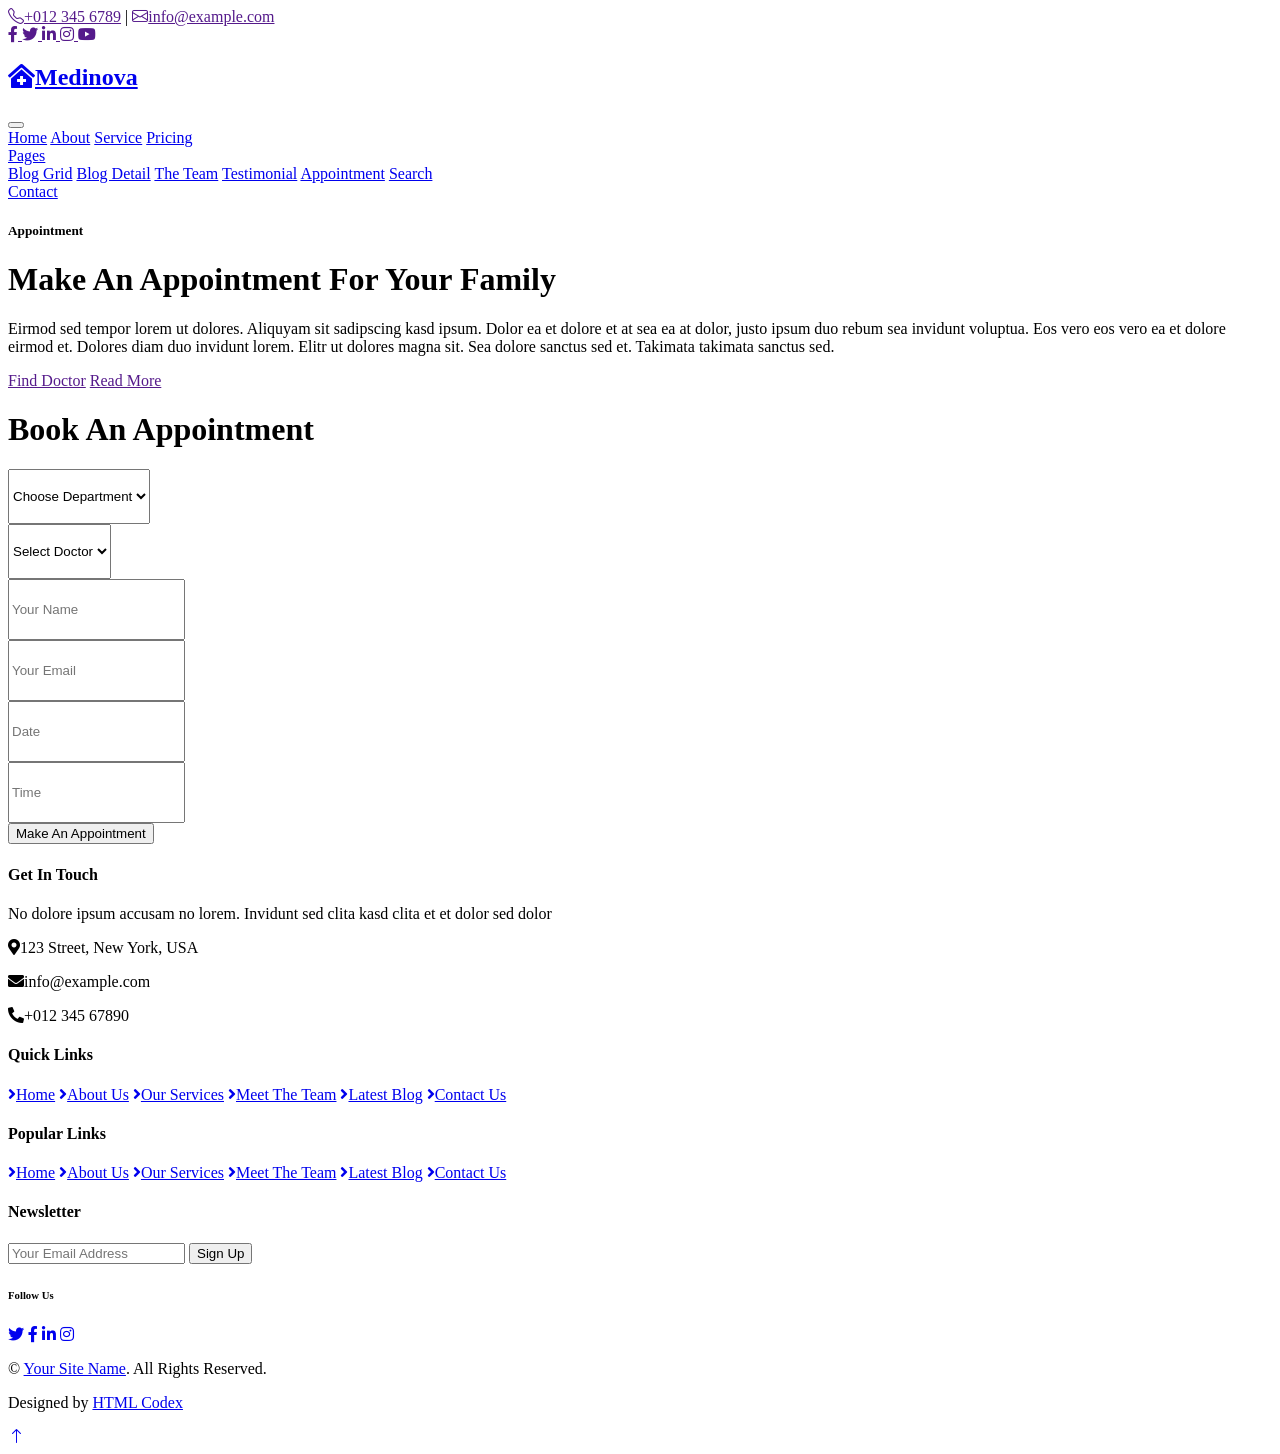
==== appointment.html @ 6d7dc4d3 "Add files via upload" ====
<!DOCTYPE html>
<html lang="en">

<head>
    <meta charset="utf-8">
    <title>MEDINOVA - Hospital Website Template</title>
    <meta content="width=device-width, initial-scale=1.0" name="viewport">
    <meta content="Free HTML Templates" name="keywords">
    <meta content="Free HTML Templates" name="description">

    <!-- Favicon -->
    <link href="img/favicon.ico" rel="icon">

    <!-- Google Web Fonts -->
    <link rel="preconnect" href="https://fonts.gstatic.com">
    <link href="https://fonts.googleapis.com/css2?family=Roboto+Condensed:wght@400;700&family=Roboto:wght@400;700&display=swap" rel="stylesheet">  

    <!-- Icon Font Stylesheet -->
    <link href="https://cdnjs.cloudflare.com/ajax/libs/font-awesome/5.15.0/css/all.min.css" rel="stylesheet">
    <link href="https://cdn.jsdelivr.net/npm/bootstrap-icons@1.4.1/font/bootstrap-icons.css" rel="stylesheet">

    <!-- Libraries Stylesheet -->
    <link href="lib/owlcarousel/assets/owl.carousel.min.css" rel="stylesheet">
    <link href="lib/tempusdominus/css/tempusdominus-bootstrap-4.min.css" rel="stylesheet" />

    <!-- Customized Bootstrap Stylesheet -->
    <link href="css/bootstrap.min.css" rel="stylesheet">

    <!-- Template Stylesheet -->
    <link href="css/style.css" rel="stylesheet">
</head>

<body>
    <!-- Topbar Start -->
    <div class="container-fluid py-2 border-bottom d-none d-lg-block">
        <div class="container">
            <div class="row">
                <div class="col-md-6 text-center text-lg-start mb-2 mb-lg-0">
                    <div class="d-inline-flex align-items-center">
                        <a class="text-decoration-none text-body pe-3" href=""><i class="bi bi-telephone me-2"></i>+012 345 6789</a>
                        <span class="text-body">|</span>
                        <a class="text-decoration-none text-body px-3" href=""><i class="bi bi-envelope me-2"></i>info@example.com</a>
                    </div>
                </div>
                <div class="col-md-6 text-center text-lg-end">
                    <div class="d-inline-flex align-items-center">
                        <a class="text-body px-2" href="">
                            <i class="fab fa-facebook-f"></i>
                        </a>
                        <a class="text-body px-2" href="">
                            <i class="fab fa-twitter"></i>
                        </a>
                        <a class="text-body px-2" href="">
                            <i class="fab fa-linkedin-in"></i>
                        </a>
                        <a class="text-body px-2" href="">
                            <i class="fab fa-instagram"></i>
                        </a>
                        <a class="text-body ps-2" href="">
                            <i class="fab fa-youtube"></i>
                        </a>
                    </div>
                </div>
            </div>
        </div>
    </div>
    <!-- Topbar End -->


    <!-- Navbar Start -->
    <div class="container-fluid sticky-top bg-white shadow-sm mb-5">
        <div class="container">
            <nav class="navbar navbar-expand-lg bg-white navbar-light py-3 py-lg-0">
                <a href="index.html" class="navbar-brand">
                    <h1 class="m-0 text-uppercase text-primary"><i class="fa fa-clinic-medical me-2"></i>Medinova</h1>
                </a>
                <button class="navbar-toggler" type="button" data-bs-toggle="collapse" data-bs-target="#navbarCollapse">
                    <span class="navbar-toggler-icon"></span>
                </button>
                <div class="collapse navbar-collapse" id="navbarCollapse">
                    <div class="navbar-nav ms-auto py-0">
                        <a href="index.html" class="nav-item nav-link">Home</a>
                        <a href="about.html" class="nav-item nav-link">About</a>
                        <a href="service.html" class="nav-item nav-link">Service</a>
                        <a href="price.html" class="nav-item nav-link">Pricing</a>
                        <div class="nav-item dropdown">
                            <a href="#" class="nav-link dropdown-toggle active" data-bs-toggle="dropdown">Pages</a>
                            <div class="dropdown-menu m-0">
                                <a href="blog.html" class="dropdown-item">Blog Grid</a>
                                <a href="detail.html" class="dropdown-item">Blog Detail</a>
                                <a href="team.html" class="dropdown-item">The Team</a>
                                <a href="testimonial.html" class="dropdown-item">Testimonial</a>
                                <a href="appointment.html" class="dropdown-item active">Appointment</a>
                                <a href="search.html" class="dropdown-item">Search</a>
                            </div>
                        </div>
                        <a href="contact.html" class="nav-item nav-link">Contact</a>
                    </div>
                </div>
            </nav>
        </div>
    </div>
    <!-- Navbar End -->


    <!-- Appointment Start -->
    <div class="container-fluid py-5">
        <div class="container">
            <div class="row gx-5">
                <div class="col-lg-6 mb-5 mb-lg-0">
                    <div class="mb-4">
                        <h5 class="d-inline-block text-primary text-uppercase border-bottom border-5">Appointment</h5>
                        <h1 class="display-4">Make An Appointment For Your Family</h1>
                    </div>
                    <p class="mb-5">Eirmod sed tempor lorem ut dolores. Aliquyam sit sadipscing kasd ipsum. Dolor ea et dolore et at sea ea at dolor, justo ipsum duo rebum sea invidunt voluptua. Eos vero eos vero ea et dolore eirmod et. Dolores diam duo invidunt lorem. Elitr ut dolores magna sit. Sea dolore sanctus sed et. Takimata takimata sanctus sed.</p>
                    <a class="btn btn-primary rounded-pill py-3 px-5 me-3" href="">Find Doctor</a>
                    <a class="btn btn-outline-primary rounded-pill py-3 px-5" href="">Read More</a>
                </div>
                <div class="col-lg-6">
                    <div class="bg-light text-center rounded p-5">
                        <h1 class="mb-4">Book An Appointment</h1>
                        <form action="mail.php"
                        method="post">
                            <div class="row g-3">
                                <div class="col-12 col-sm-6">
                                    <select name = "department" class="form-select bg-white border-0" style="height: 55px;">
                                        <option selected>Choose Department</option>
                                        <option value="1">Department 1</option>
                                        <option value="2">Department 2</option>
                                        <option value="3">Department 3</option>
                                    </select>
                                </div>
                                <div class="col-12 col-sm-6">
                                    <select name = "doctor" class="form-select bg-white border-0" style="height: 55px;">
                                        <option selected>Select Doctor</option>
                                        <option value="1">Doctor 1</option>
                                        <option value="2">Doctor 2</option>
                                        <option value="3">Doctor 3</option>
                                    </select>
                                </div>
                                <div class="col-12 col-sm-6">
                                    <input type="text" name = "name" class="form-control bg-white border-0" placeholder="Your Name" style="height: 55px;">
                                </div>
                                <div class="col-12 col-sm-6">
                                    <input type="email" name="email" class="form-control bg-white border-0" placeholder="Your Email" style="height: 55px;">
                                </div>
                                <div class="col-12 col-sm-6">
                                    <div class="date" id="date" data-target-input="nearest">
                                        <input type="text" name="date"
                                            class="form-control bg-white border-0 datetimepicker-input"
                                            placeholder="Date" data-target="#date" data-toggle="datetimepicker" style="height: 55px;">
                                    </div>
                                </div>
                                <div class="col-12 col-sm-6">
                                    <div class="time" id="time" data-target-input="nearest">
                                        <input type="text" name="time"
                                            class="form-control bg-white border-0 datetimepicker-input"
                                            placeholder="Time" data-target="#time" data-toggle="datetimepicker" style="height: 55px;">
                                    </div>
                                </div>
                                <div class="col-12">
                                    <button class="btn btn-primary w-100 py-3" type="submit">Make An Appointment</button>
                                </div>
                            </div>
                        </form>
                    </div>
                </div>
            </div>
        </div>
    </div>
    <!-- Appointment End -->


    <!-- Footer Start -->
    <div class="container-fluid bg-dark text-light mt-5 py-5">
        <div class="container py-5">
            <div class="row g-5">
                <div class="col-lg-3 col-md-6">
                    <h4 class="d-inline-block text-primary text-uppercase border-bottom border-5 border-secondary mb-4">Get In Touch</h4>
                    <p class="mb-4">No dolore ipsum accusam no lorem. Invidunt sed clita kasd clita et et dolor sed dolor</p>
                    <p class="mb-2"><i class="fa fa-map-marker-alt text-primary me-3"></i>123 Street, New York, USA</p>
                    <p class="mb-2"><i class="fa fa-envelope text-primary me-3"></i>info@example.com</p>
                    <p class="mb-0"><i class="fa fa-phone-alt text-primary me-3"></i>+012 345 67890</p>
                </div>
                <div class="col-lg-3 col-md-6">
                    <h4 class="d-inline-block text-primary text-uppercase border-bottom border-5 border-secondary mb-4">Quick Links</h4>
                    <div class="d-flex flex-column justify-content-start">
                        <a class="text-light mb-2" href="#"><i class="fa fa-angle-right me-2"></i>Home</a>
                        <a class="text-light mb-2" href="#"><i class="fa fa-angle-right me-2"></i>About Us</a>
                        <a class="text-light mb-2" href="#"><i class="fa fa-angle-right me-2"></i>Our Services</a>
                        <a class="text-light mb-2" href="#"><i class="fa fa-angle-right me-2"></i>Meet The Team</a>
                        <a class="text-light mb-2" href="#"><i class="fa fa-angle-right me-2"></i>Latest Blog</a>
                        <a class="text-light" href="#"><i class="fa fa-angle-right me-2"></i>Contact Us</a>
                    </div>
                </div>
                <div class="col-lg-3 col-md-6">
                    <h4 class="d-inline-block text-primary text-uppercase border-bottom border-5 border-secondary mb-4">Popular Links</h4>
                    <div class="d-flex flex-column justify-content-start">
                        <a class="text-light mb-2" href="#"><i class="fa fa-angle-right me-2"></i>Home</a>
                        <a class="text-light mb-2" href="#"><i class="fa fa-angle-right me-2"></i>About Us</a>
                        <a class="text-light mb-2" href="#"><i class="fa fa-angle-right me-2"></i>Our Services</a>
                        <a class="text-light mb-2" href="#"><i class="fa fa-angle-right me-2"></i>Meet The Team</a>
                        <a class="text-light mb-2" href="#"><i class="fa fa-angle-right me-2"></i>Latest Blog</a>
                        <a class="text-light" href="#"><i class="fa fa-angle-right me-2"></i>Contact Us</a>
                    </div>
                </div>
                <div class="col-lg-3 col-md-6">
                    <h4 class="d-inline-block text-primary text-uppercase border-bottom border-5 border-secondary mb-4">Newsletter</h4>
                    <form action="">
                        <div class="input-group">
                            <input type="text" class="form-control p-3 border-0" placeholder="Your Email Address">
                            <button class="btn btn-primary">Sign Up</button>
                        </div>
                    </form>
                    <h6 class="text-primary text-uppercase mt-4 mb-3">Follow Us</h6>
                    <div class="d-flex">
                        <a class="btn btn-lg btn-primary btn-lg-square rounded-circle me-2" href="#"><i class="fab fa-twitter"></i></a>
                        <a class="btn btn-lg btn-primary btn-lg-square rounded-circle me-2" href="#"><i class="fab fa-facebook-f"></i></a>
                        <a class="btn btn-lg btn-primary btn-lg-square rounded-circle me-2" href="#"><i class="fab fa-linkedin-in"></i></a>
                        <a class="btn btn-lg btn-primary btn-lg-square rounded-circle" href="#"><i class="fab fa-instagram"></i></a>
                    </div>
                </div>
            </div>
        </div>
    </div>
    <div class="container-fluid bg-dark text-light border-top border-secondary py-4">
        <div class="container">
            <div class="row g-5">
                <div class="col-md-6 text-center text-md-start">
                    <p class="mb-md-0">&copy; <a class="text-primary" href="#">Your Site Name</a>. All Rights Reserved.</p>
                </div>
                <div class="col-md-6 text-center text-md-end">
                    <p class="mb-0">Designed by <a class="text-primary" href="https://htmlcodex.com">HTML Codex</a></p>
                </div>
            </div>
        </div>
    </div>
    <!-- Footer End -->


    <!-- Back to Top -->
    <a href="#" class="btn btn-lg btn-primary btn-lg-square back-to-top"><i class="bi bi-arrow-up"></i></a>


    <!-- JavaScript Libraries -->
    <script src="https://code.jquery.com/jquery-3.4.1.min.js"></script>
    <script src="https://cdn.jsdelivr.net/npm/bootstrap@5.0.0/dist/js/bootstrap.bundle.min.js"></script>
    <script src="lib/easing/easing.min.js"></script>
    <script src="lib/waypoints/waypoints.min.js"></script>
    <script src="lib/owlcarousel/owl.carousel.min.js"></script>
    <script src="lib/tempusdominus/js/moment.min.js"></script>
    <script src="lib/tempusdominus/js/moment-timezone.min.js"></script>
    <script src="lib/tempusdominus/js/tempusdominus-bootstrap-4.min.js"></script>

    <!-- Template Javascript -->
    <script src="js/main.js"></script>
</body>

</html>
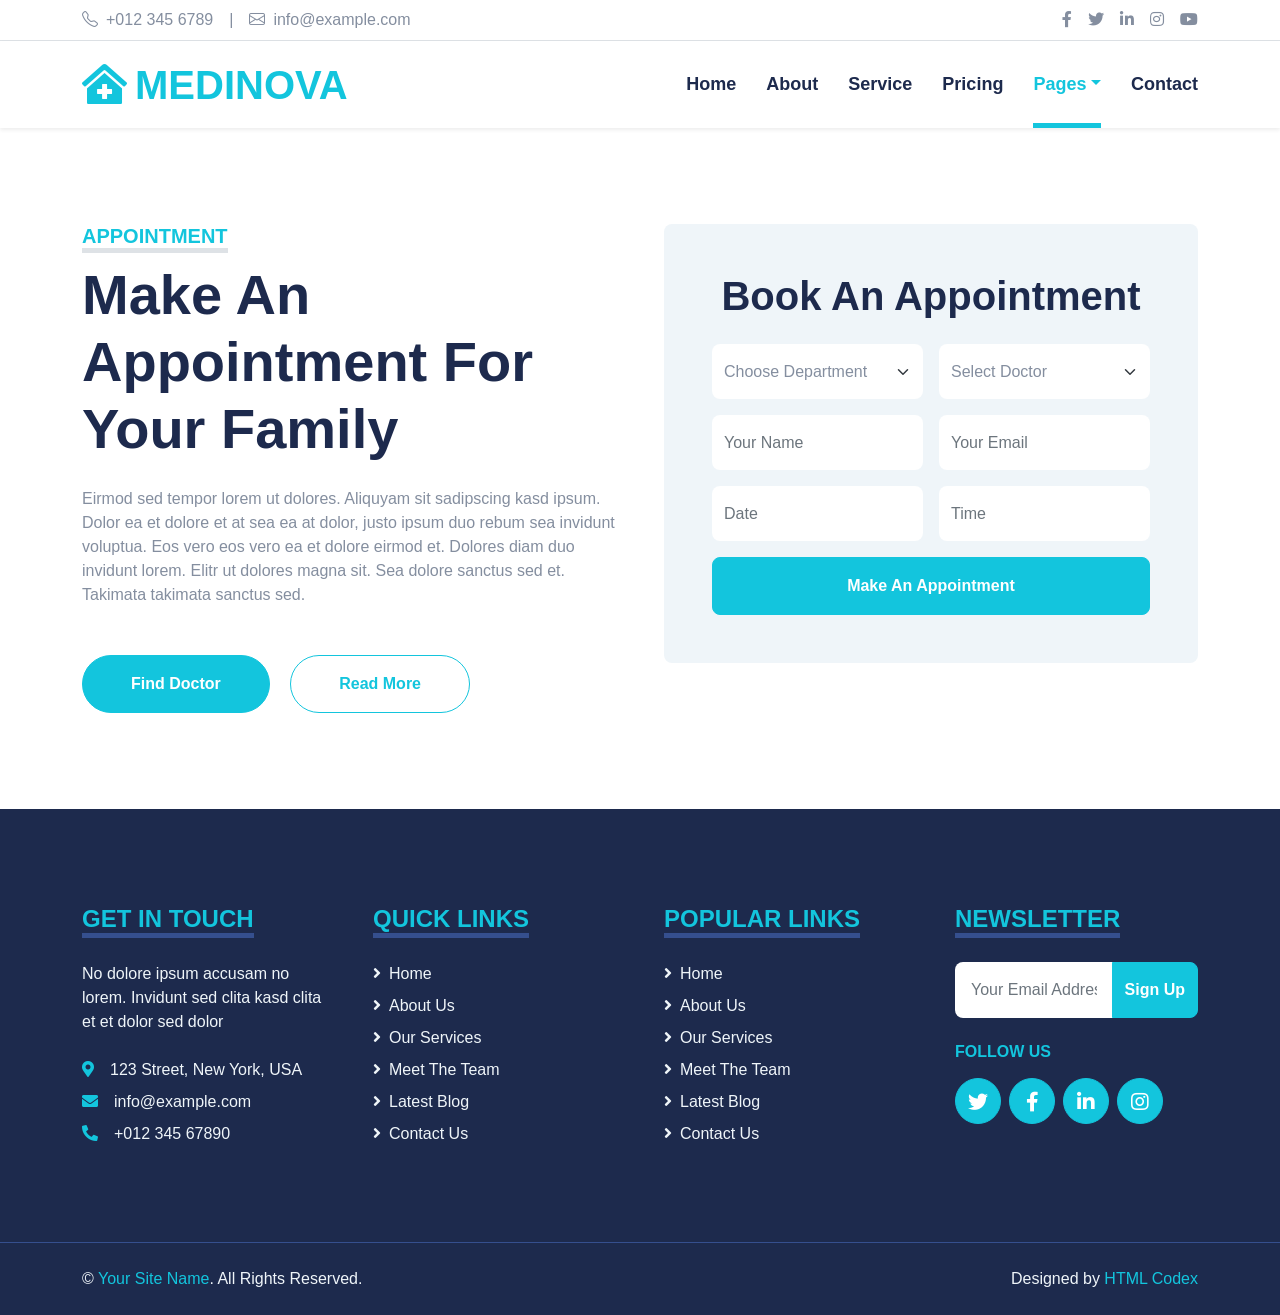
==== commit 600b7058: "Update appointment.html" ====
--- a/appointment.html
+++ b/appointment.html
@@ -159,7 +159,7 @@
                                     </div>
                                 </div>
                                 <div class="col-12">
-                                    <button class="btn btn-primary w-100 py-3" type="submit">Make An Appointment</button>
+                                    <button class="btn btn-primary w-100 py-3" type="submit" value= "submit" >Make An Appointment</button>
                                 </div>
                             </div>
                         </form>
@@ -256,4 +256,4 @@
     <script src="js/main.js"></script>
 </body>
 
-</html>+</html>
--- a/css/style.css
+++ b/css/style.css
@@ -0,0 +1,246 @@
+/********** Template CSS **********/
+:root {
+    --primary: #13C5DD;
+    --secondary: #354F8E;
+    --light: #EFF5F9;
+    --dark: #1D2A4D;
+}
+
+.btn {
+    font-weight: 700;
+    transition: .5s;
+}
+
+.btn:hover {
+    -webkit-box-shadow: 0 8px 6px -6px #555555;
+    -moz-box-shadow: 0 8px 6px -6px #555555;
+    box-shadow: 0 8px 6px -6px #555555;
+}
+
+.btn-primary {
+    color: #FFFFFF;
+}
+
+.btn-square {
+    width: 36px;
+    height: 36px;
+}
+
+.btn-sm-square {
+    width: 28px;
+    height: 28px;
+}
+
+.btn-lg-square {
+    width: 46px;
+    height: 46px;
+}
+
+.btn-square,
+.btn-sm-square,
+.btn-lg-square {
+    padding-left: 0;
+    padding-right: 0;
+    text-align: center;
+}
+
+.back-to-top {
+    position: fixed;
+    display: none;
+    right: 30px;
+    bottom: 0;
+    border-radius: 50% 50% 0 0;
+    z-index: 99;
+}
+
+.navbar-light .navbar-nav .nav-link {
+    font-family: 'Jost', sans-serif;
+    position: relative;
+    margin-left: 30px;
+    padding: 30px 0;
+    font-size: 18px;
+    font-weight: 700;
+    color: var(--dark);
+    outline: none;
+    transition: .5s;
+}
+
+.navbar-light .navbar-nav .nav-link:hover,
+.navbar-light .navbar-nav .nav-link.active {
+    color: var(--primary);
+}
+
+@media (min-width: 992px) {
+    .navbar-light .navbar-nav .nav-link::before {
+        position: absolute;
+        content: "";
+        width: 0;
+        height: 5px;
+        bottom: 0;
+        left: 50%;
+        background: var(--primary);
+        transition: .5s;
+    }
+
+    .navbar-light .navbar-nav .nav-link:hover::before,
+    .navbar-light .navbar-nav .nav-link.active::before {
+        width: 100%;
+        left: 0;
+    }
+}
+
+@media (max-width: 991.98px) {
+    .navbar-light .navbar-nav .nav-link  {
+        margin-left: 0;
+        padding: 10px 0;
+    }
+}
+
+.hero-header {
+    background: url(../img/hero_d.png) top right no-repeat;
+    background-size: cover;
+}
+
+.service-item {
+    position: relative;
+    height: 350px;
+    padding: 0 30px;
+    transition: .5s;
+}
+
+.service-item .service-icon {
+    width: 150px;
+    height: 100px;
+    display: flex;
+    align-items: center;
+    justify-content: center;
+    background: var(--primary);
+    border-radius: 50%;
+    transform: rotate(-14deg);
+}
+
+.service-item .service-icon i {
+    transform: rotate(15deg);
+}
+
+.service-item a.btn {
+    position: absolute;
+    width: 60px;
+    bottom: -48px;
+    left: 50%;
+    margin-left: -30px;
+    opacity: 0;
+}
+
+.service-item:hover a.btn {
+    bottom: -24px;
+    opacity: 1;
+}
+
+.price-carousel::after {
+    position: absolute;
+    content: "";
+    width: 100%;
+    height: 50%;
+    bottom: 0;
+    left: 0;
+    background: var(--primary);
+    border-radius: 8px 8px 50% 50%;
+    z-index: -1;
+}
+
+.price-carousel .owl-nav {
+    margin-top: 35px;
+    width: 100%;
+    text-align: center;
+    display: flex;
+    justify-content: center;
+}
+
+.price-carousel .owl-nav .owl-prev,
+.price-carousel .owl-nav .owl-next{
+    position: relative;
+    margin: 0 5px;
+    width: 45px;
+    height: 45px;
+    display: flex;
+    align-items: center;
+    justify-content: center;
+    color: var(--primary);
+    background: #FFFFFF;
+    font-size: 22px;
+    border-radius: 45px;
+    transition: .5s;
+}
+
+.price-carousel .owl-nav .owl-prev:hover,
+.price-carousel .owl-nav .owl-next:hover {
+    color: var(--dark);
+}
+
+@media (min-width: 576px) {
+    .team-item .row {
+        height: 350px;
+    }
+}
+
+.team-carousel .owl-nav {
+    position: absolute;
+    padding: 0 45px;
+    width: 100%;
+    height: 45px;
+    top: calc(50% - 22.5px);
+    left: 0;
+    display: flex;
+    justify-content: space-between;
+}
+
+.team-carousel .owl-nav .owl-prev,
+.team-carousel .owl-nav .owl-next {
+    position: relative;
+    width: 45px;
+    height: 45px;
+    display: flex;
+    align-items: center;
+    justify-content: center;
+    color: #FFFFFF;
+    background: var(--primary);
+    border-radius: 45px;
+    font-size: 22px;
+    transition: .5s;
+}
+
+.team-carousel .owl-nav .owl-prev:hover,
+.team-carousel .owl-nav .owl-next:hover {
+    background: var(--dark);
+}
+
+.testimonial-carousel .owl-dots {
+    margin-top: 15px;
+    display: flex;
+    align-items: center;
+    justify-content: center;
+}
+
+.testimonial-carousel .owl-dot {
+    position: relative;
+    display: inline-block;
+    margin: 0 5px;
+    width: 20px;
+    height: 20px;
+    background: var(--light);
+    border: 2px solid var(--primary);
+    border-radius: 20px;
+    transition: .5s;
+}
+
+.testimonial-carousel .owl-dot.active {
+    width: 40px;
+    height: 40px;
+    background: var(--primary);
+}
+
+.testimonial-carousel .owl-item img {
+    width: 150px;
+    height: 150px;
+}
